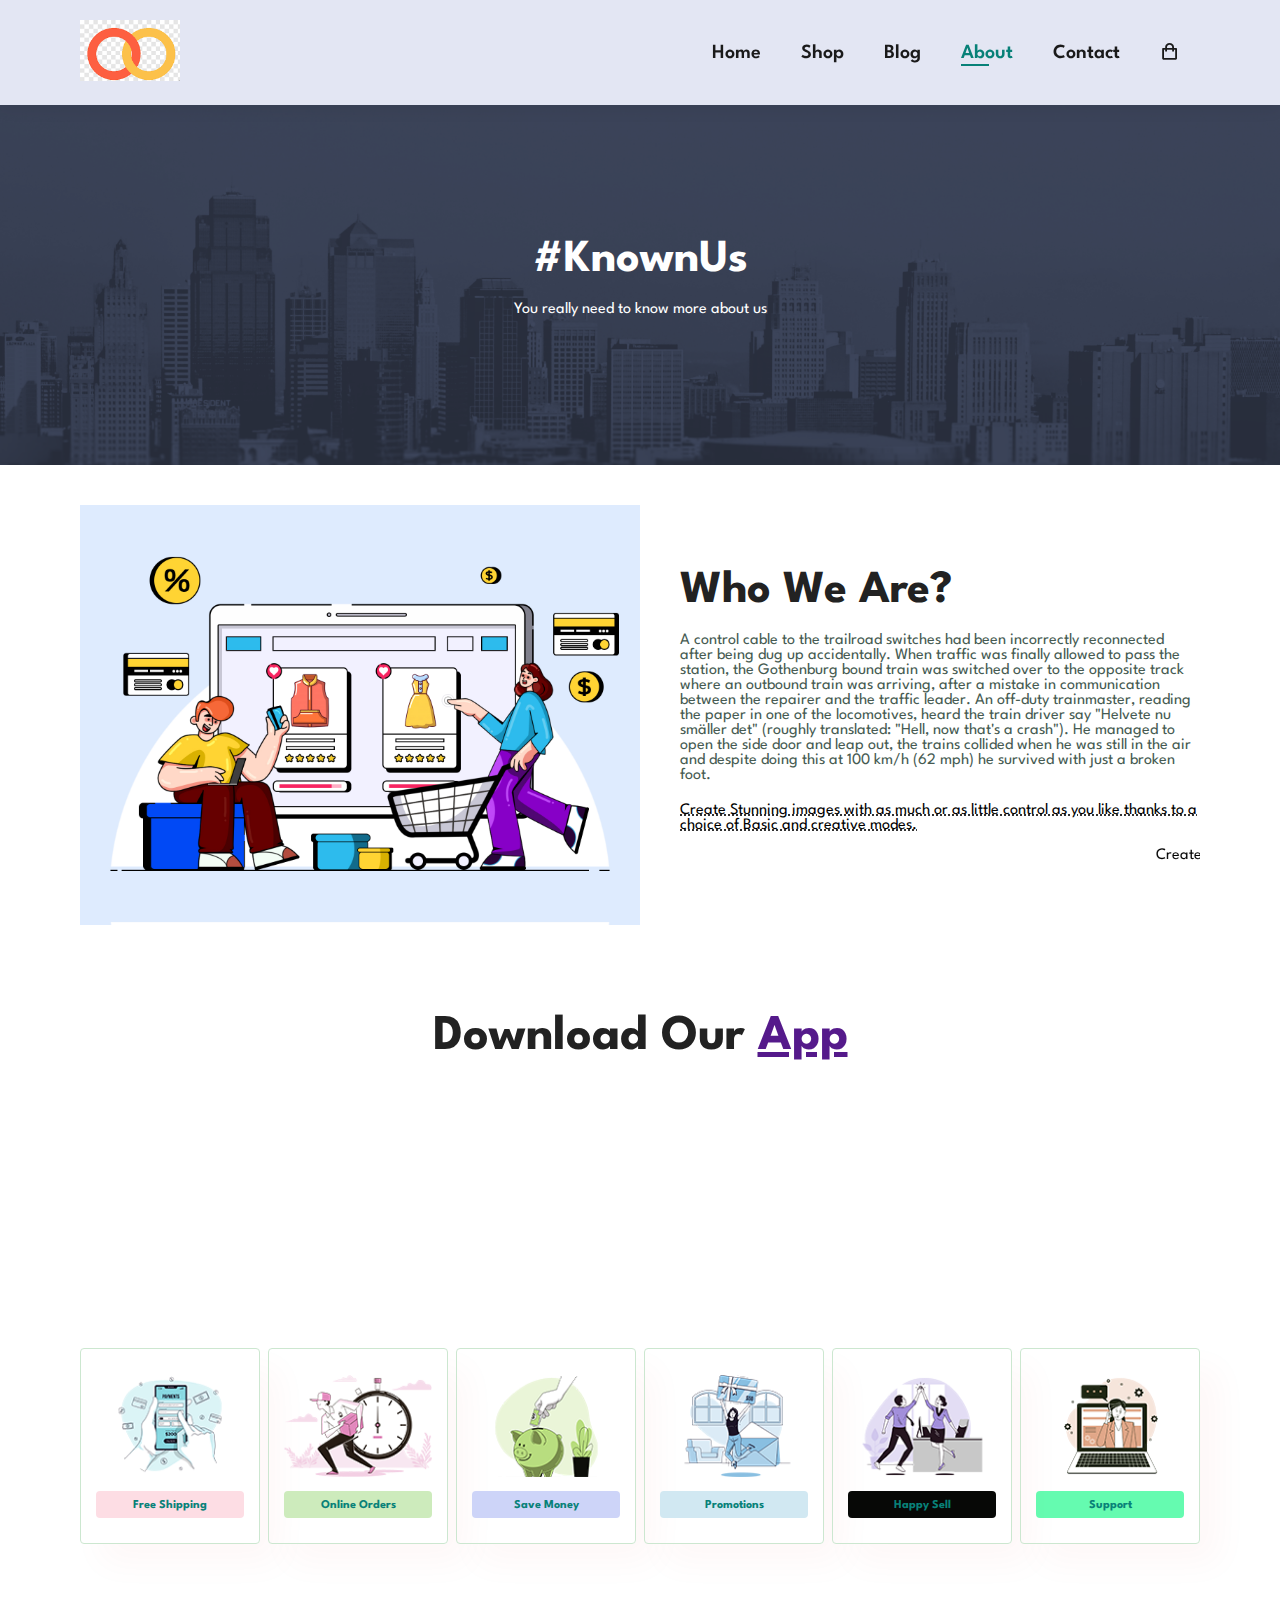
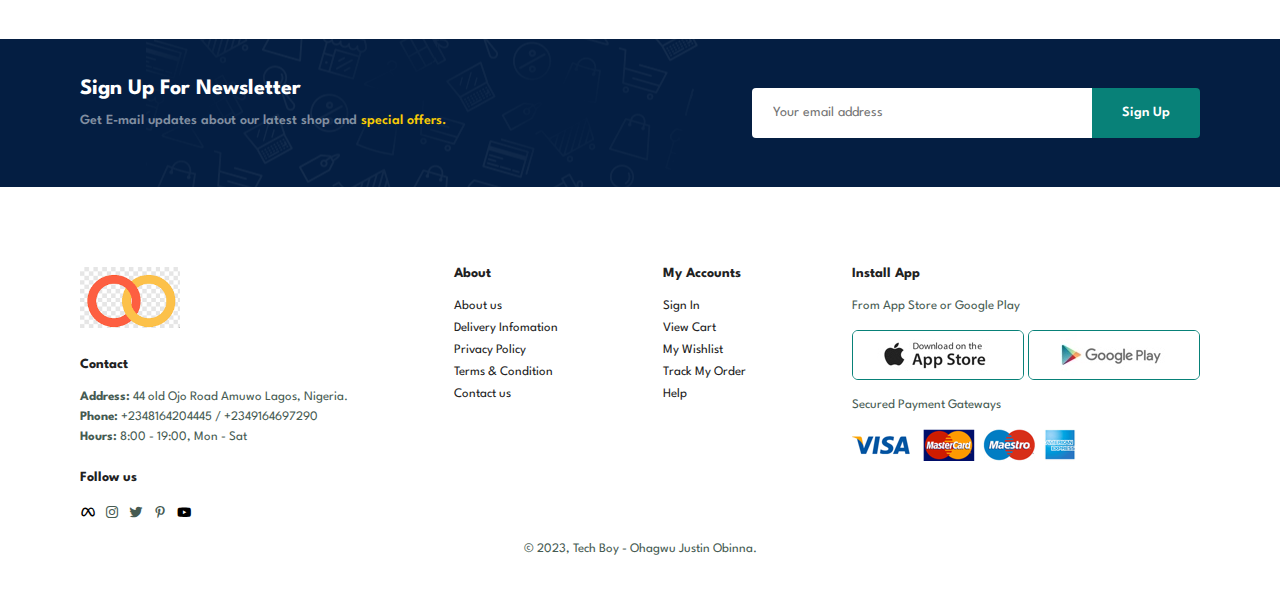
==== about.html @ 4c46d85f "E -commerce website" ====
<!DOCTYPE html>
<html lang="en">
<head>
    <meta charset="UTF-8">
    <meta name="viewport" content="width=device-width, initial-scale=1.0">
    <title>Document</title>
    <link rel="stylesheet" href="https://cdn.jsdelivr.net/npm/boxicons@latest/css/boxicons.min.css">
    <link rel="stylesheet" href="style.css">
</head>
<body>
    <section id="header">
        <a href="#"><img src="img/photo1.png"  class="logo" alt=""></a>

        <div>
            <ul id="navbar">
                <li><a href="index.html">Home</a></li>
                <li><a href="shop.html">Shop</a></li>
                <li><a href="blog.html">Blog</a></li>
                <li><a class="active" href="about.html">About</a></li>
                <li><a href="contact.html">Contact</a></li>
                <li id="lg-bag"><a href="cart.html"><i class='bx bx-shopping-bag'></i></a></li>
                <a href="#" id="close"><i class='bx bx-x bx-spin' style='color:#080000' ></i></a>
            </ul>
        </div>
        <div id="mobile">
            <a href="cart.html"><i class='bx bx-shopping-bag'></i></a>
            <i id="bar" class='bx bx-menu'></i>
        </div>
    </section>

    <section id="page-header" class="about-header">
        
        <h2>#KnownUs</h2>
        
        <p>You really need to know more about us</p>
        
    </section>

    <section id="about-head" class="section-p1">
        <img src="img/about/a6.jpg">
        <div>
            <h2>Who We Are?</h2>
            <p>A control cable to the trailroad switches had been incorrectly reconnected after being dug up accidentally. When traffic was finally allowed to pass the station, the Gothenburg bound train was switched over to the opposite track where an outbound train was arriving, after a mistake in communication between the repairer and the traffic leader. An off-duty trainmaster, reading the paper in one of the locomotives, heard the train driver say "Helvete nu smäller det" (roughly translated: "Hell, now that's a crash"). He managed to open the side door and leap out, the trains collided when he was still in the air and despite doing this at 100 km/h (62 mph) he survived with just a broken foot.</p>


            <abbr title="">Create Stunning images with as much or as little control as you like thanks to a choice of Basic and creative modes.</abbr>

            <br><br>

            <marquee bg-color="#ccc" loop="-1" scrollamount="5" width="100%">Create Stunning images with as much or as little control as you like thanks to a choice of Basic and creative modes. </marquee>
        </div>
    </section>

    <section id="about-app" class="section-p1">
        <h1>Download Our <a href="">App</a></h1>
        <div class="video">
            <video autoplay muted loop src="img/about/1.mp4"></video>
        </div>
    </section>

    <section id="feature" class="section-p1">
        <div class="fe-box">
            <img src="img/features/f1.png">
            <h6>Free Shipping</h6>
        </div>
        <div class="fe-box">
            <img src="img/features/f2.png">
            <h6>Online Orders</h6>
        </div>
        <div class="fe-box">
            <img src="img/features/f3.png">
            <h6>Save Money</h6>
        </div>
        <div class="fe-box">
            <img src="img/features/f4.png">
            <h6>Promotions</h6>
        </div>
        <div class="fe-box">
            <img src="img/features/f5.png">
            <h6>Happy Sell</h6>
        </div>
        <div class="fe-box">
            <img src="img/features/f6.png">
            <h6>Support</h6>
        </div>
    </section>

    <section id="newsletter" class="section-p1 section-m1">
        <div class="newstext">
            <h4>Sign Up For Newsletter</h4>
            <p>Get E-mail updates about our latest shop and <span>special offers.</span></p>
        </div>
        <div class="form">
            <input type="text" placeholder="Your email address">
            <button class="normal">Sign Up</button>
        </div>
    </section>
    

    <footer class="section-p1">
        <div class="col">
            <img class="logo" src="img/photo1.png">
            <h4>Contact</h4>
            <p><strong>Address:</strong> 44 old Ojo Road Amuwo Lagos, Nigeria.</p>
            <p><strong>Phone:</strong> +2348164204445 / +2349164697290</p>
            <p><strong>Hours:</strong> 8:00 - 19:00, Mon - Sat</p>
            <div class="follow">
                <h4>Follow us</h4>
                <div class="icon">
                    <i class='bx bxl-meta bx-burst' style='color:#000000' ></i>
                    <i class='bx bxl-instagram'></i>
                    <i class='bx bxl-twitter'></i>
                    <i class='bx bxl-pinterest-alt'></i>
                    <i class='bx bxl-youtube bx-spin' style='color:#010000' ></i>
                </div>
            </div>
        </div>

        <div class="col">
            <h4>About</h4>
            <a href="#">About us</a>
            <a href="#">Delivery Infomation</a>
            <a href="#">Privacy Policy</a>
            <a href="#">Terms & Condition</a>
            <a href="#">Contact us</a>

        </div>

        <div class="col">
            <h4>My Accounts</h4>
            <a href="#">Sign In</a>
            <a href="#">View Cart</a>
            <a href="#">My Wishlist</a>
            <a href="#">Track My Order</a>
            <a href="#">Help</a>
        </div>

        <div class="col install">
            <h4>Install App</h4>
            <p>From App Store or Google Play</p>
            <div class="row">
                <img src="img/pay/app.jpg">
                <img src="img/pay/play.jpg">
            </div>
            <p>Secured Payment Gateways</p>
            <img src="img/pay/pay.png">
        </div>


        <div class="copyright">
            <p>© 2023, Tech Boy - Ohagwu Justin Obinna.</p>
        </div>
    </footer>

    <script src="index.js"></script>
</body>
</html>
---- style.css ----
@import url('https://fonts.googleapis.com/css2?family=League+Spartan:wght@100;200;300;400;500;600;700;800&display=swap');
*{
    margin: 0;
    padding: 0;
    box-sizing: border-box;
    font-family: 'League Spartan', sans-serif;
}

h1 {
    font-size: 50px;
    line-height: 64px;
    color: #222;
}
h2 {
    font-size: 46px;
    line-height: 54px;
    color: #222;
}
h4 {
    font-size: 20px;
    color: #222;
}

h6 {
    font-weight: 700;
    font-size: 12px;
}

p {
    font-size: 16px;
    color: #465b52;
    margin: 15px 0 20px 0;
}

.section-p1 {
    padding: 40px 80px;
}

.section-m1 {
    margin: 40px 0;
}
button.normal{
    font-size: 14px;
    font-weight: 600;
    padding: 15px 30px;
    color: #000;
    background:#fff ;
    border-radius: 4px;
    cursor: pointer;
    border: none;
    outline: none;
    transition: 0.2s;
}
button.white{
    font-size: 13px;
    font-weight: 600;
    padding: 11px 18px;
    color: #fff;
    background-color: transparent;
    border-radius: 4px;
    cursor: pointer;
    border: 1px solid #fff;
    outline: none;
    transition: 0.2s;
}

body {
    width: 100%;
}

.logo {
    width: 100px;
}
#header{
    display: flex;
    align-items: center;
    justify-content: space-between;
    padding: 20px 80px;
    background: #e3e6f3;
    box-shadow: 0 5px 15px rgba(0, 0, 0, 0.06);
    z-index: 999;
    position: sticky;
    top: 0;
    left: 0;
}
#navbar {
    display: flex;
    align-items: center;
    justify-content: center;
}

#navbar li{
    list-style: none;
    padding: 0 20px;
    position: relative;
}
#navbar li a{
    text-decoration: none;
    font-size: 20px;
    font-weight: 600;
    color: #1a1a1a;
    transition: 0.3s ease;
}
#navbar li a:hover,
#navbar li a.active{
    color: #088178;
}

#navbar li a.active::after,
#navbar li a:hover::after{
    content: '';
    width: 30%;
    height: 2px;
    background: #088178;
    position: absolute;
    bottom: -4px;
    left: 20px;
}

#mobile {
    display: none;
    align-items: center;
}

#close{
    display: none;
}

#hero {
    background-image: url(img/photo3.webp);
    height: 100vh;
    width: 100%;
    background-size: cover;
    background-position: top 25% right 0;
    padding: 0 80px;
    display: flex;
    flex-direction: column;
    align-items: flex-start;
    justify-content: center;
}

#hero h4{
    padding-bottom: 15px;
}
#hero h1{
    color: #088178;
}
#hero p{
    color: black;
    font-size: 15px;
    font-weight: 500;
}

#hero button{
    background-image: url(img/photo4.jpg);
    background-color: transparent;
    color: #088178;
    border: 0;
    padding: 14px 80px 14px 65px;
    background-repeat: none;
    cursor: pointer;
    font-weight: 700;
    font-size: 15px;
    border-radius: 100px;
}
#feature {
    display: flex;
    align-items: center;
    justify-content: space-between;
    flex-wrap: wrap;
}

#feature .fe-box {
    width: 180px;
    text-align: center;
    padding: 25px 15px;
    box-shadow: 20px 20px 34px rgba(218, 4, 4, 0.03);
    border: 1px solid #cce7d0; 
    border-radius: 4px;
    margin: 15px 0;
}
#feature .fe-box:hover {
    box-shadow: 10px 10px 54px rgba(0, 0, 0, 0.3);
}

#feature .fe-box img {
    width: 100%;
    margin-bottom: 10px;
}
#feature .fe-box h6{
    padding: 9px 8px 6px 8px;
    line-height: 1;
    border-radius: 4px;
    color: #088178;
    background-color: #fddde4;
}

#feature .fe-box:nth-child(2) h6 {
    background-color: #cdebbc;
}
#feature .fe-box:nth-child(3) h6 {
    background-color: #cdd4f8;
}
#feature .fe-box:nth-child(4) h6 {
    background-color: #d1e8f2;
}
#feature .fe-box:nth-child(5) h6 {
    background-color: #070806;
}
#feature .fe-box:nth-child(6) h6 {
    background-color: #00f87c9a;
}


#product1 {
    text-align: center;
}

#product1 .pro-container {
    display: flex;
    justify-content: space-between;
    padding-top: 20px;
    flex-wrap: wrap;
}
#product1 .pro {
    width: 23%;
    min-width: 250px;
    padding: 10px 12px;
    border: 1px solid #cce7d0;
    border-radius: 25px;
    cursor: pointer;
    box-shadow: 20px 20px 30px rgba(0, 0, 0, 0.3);
    margin: 15px 0;
    transition: 0.2s ease;
    position: relative;
}

#product1 .pro:hover{
    box-shadow: 20px 20px 30px rgba(0, 0, 0, 0.06);
}

#product1 .pro img {
    width: 100%;
    border-radius: 20px;
}

#product1 .pro .des{
    text-align: start;
    padding: 10px 0;
}

#product1 .pro .des span {
    color: #606063;
    font-size: 12px;
}

#product1 .pro .des h5 {
    padding: 7px;
    color: #1a1a1a;
    font-size: 14px;
}

#product1 .pro .des i{
    font-size: 12px;
    color: rgb(243, 181, 25);
}
#product1 .pro .des h4{
    padding-top: 7px;
    font-size: 15px;
    font-weight: 700;
    color: #088178;
}
#product1 .pro .cart{
    width: 40px;
    height: 40px;
    line-height: 40px;
    border-radius: 50px;
    background-color: #e8f6ea;
    font-weight: 500;
    color: #088178;
    border: 1px solid #cce7d0;
    position: absolute;
    bottom: 20px;
    right: 10px;
}

#banner{
    display: flex;
    flex-direction: column;
    justify-content: center;
    align-items: center;
    text-align: center;
    background-image: url(img/banner/b2.jpg);
    width: 100%;
    height: 40vh;
    background-size: cover;
    background-position: center;

}

#banner h4{
    color: #fff;
    font-size: 16px;
}

#banner h2{
    color: #fff;
    font-size: 30px;
    padding: 10px 0;
}

#banner h2 span{
    color: #f51616;
}

#banner button:hover {
    background: #088178;
    color: #fff;
}
#sm-banner{
    display: flex;
    justify-content: space-between;
    flex-wrap: wrap;
}

#sm-banner .banner-box {
    display: flex;
    flex-direction: column;
    justify-content: center;
    align-items: flex-start;
    background-image: url(img/banner/b17.jpg);
    min-width: 580px;
    height: 50vh;
    background-size: cover;
    background-position: center;
    padding: 30px;
}
#sm-banner .banner-box2{
    background-image: url(img/banner/b10.jpg);
}

#sm-banner h4{
    color: #fff;
    font-size: 20px;
    font-weight: 300;
}

#sm-banner h2{
    color: #fff;
    font-size: 28px;
    font-weight: 800;
}
#sm-banner span{
    color: #fff;
    font-size: 14px;
    font-weight: 500;
    padding-bottom: 15px;
}

#sm-banner .banner-box:hover button{
    background: #088178;
    border: 1px solid #088178;
}

#banner3 {
    display: flex;
    justify-content: space-between;
    flex-wrap: wrap;
    padding: 0 80px;
}

#banner3 .banner-box {
    display: flex;
    flex-direction: column;
    justify-content: center;
    align-items: flex-start;
    background-image: url(img/banner/b7.jpg);
    min-width: 30%;
    height: 30vh;
    background-size: cover;
    background-position: center;
    padding: 20px;
    margin-bottom: 20px;
}
#banner3 .banner-box2{
    background-image: url(img/banner/b4.jpg);
}
#banner3 .banner-box3{
    background-image: url(img/banner/b18.jpg);
}

#banner3 h2{
    color: #fff;
    font-weight: 900;
    font-size: 22px;
}
#banner3 h3{
    color: #ec2828;
    font-weight: 800;
    font-size: 15px;
}

#newsletter {
    display: flex;
    justify-content: space-between;
    flex-wrap: wrap;
    align-items: center;
    background-image: url(img/banner/b14.png);
    background-repeat: no-repeat;
    background-position: 20% 30%;
    background-color: #041e42;
}

#newsletter h4{
    font-size: 22px;
    font-weight: 700;
    color: #fff;
}

#newsletter p{
    font-size: 14px;
    font-weight: 600;
    color: #818ea0;
}

#newsletter p span{
    color: #f7cb06;
}
#newsletter .form {
    display: flex;
    width: 40%;
}
#newsletter input{
    height: 3.125rem;
    padding: 0 1.25rem;
    font-size: 14px;
    width: 100%;border: 1px solid transparent;
    border-radius: 4px;
    outline: none;
    border-top-right-radius: 0;
    border-bottom-right-radius: 0;
}
#newsletter button{
    background-color: #088178;
    color: #fff;
    white-space: nowrap;
    border-top-left-radius: 0;
    border-bottom-left-radius: 0;
}

/*  ====Footer==========*/

footer{
    display: flex;
    flex-wrap: wrap;
    justify-content: space-between;
}

footer .col{
    display: flex;
    flex-direction: column;
    align-items: flex-start;
    margin-bottom: 20px;
}


footer .logo{
    margin-bottom: 30px;
}

footer h4{
    font-size: 14px;
    padding-bottom: 20px;
}

footer p{
    font-size: 13px;
    margin: 0 0 8px 0;
}
footer a {
    font-size: 13px;
    text-decoration: none;
    color: #222;
    margin-bottom: 10px;
}

footer .follow {
    margin-top: 20px;
}
footer .follow i{
    color: #465b52;
    padding-right: 4px;
    cursor: pointer;
}

footer .install .row img{
    border: 1px solid #088178;
    border-radius: 6px;
}
footer .install img{
    margin: 10px 0 15px 0;
}

footer .follow i:hover,
footer a hover{
    color: #088178;
}

footer .copyright {
    width: 100%;
    text-align: center;
}

/* =====Shop Page======= */
#page-header{
    background-image: url(img/banner/b1.jpg);
    width: 100%;
    height: 40vh;
    background-size: cover;
    display: flex;
    justify-content: center;
    text-align: center;
    flex-direction: column;
    padding: 14px;
}
#page-header h2,
#page-header p {
    color: #fff;
}

#pagination{
    text-align: center;
}

#pagination a {
    text-decoration: none;
    background-color: #088178;
    padding: 15px 20px;
    border-radius: 4px;
    color: #fff;
    font-weight: 600;
}
#pagination a i{
    font-size: 16px;
    font-weight: 600;
}
/* ==Single product== */

#prodetails{
    display: flex;
    margin-top: 20px;

}
#prodetails .single-pro-image{
    width: 40%;
    margin-right: 50px;
}

.small-img-group{
    display: flex;
    justify-content: space-between;
}

.small-img-col{
    flex-basis: 24%;
    cursor: pointer;
}

#prodetails .sign-pro-details{
    width: 50%;
    padding-top: 30px;
}
#prodetails .sign-pro-details h4{
    padding: 40px 0 20px 0;
}
#prodetails .sign-pro-details h2 {
    font-size: 30px;
}
#prodetails .sign-pro-details select {
    display: block;
    padding: 5px 10px;
    margin-bottom: 10px;
}

#prodetails .sign-pro-details input {
    width: 50px;
    height: 47px;
    padding-left: 10px;
    font-size: 16px;
    margin-right: 10px;
}
#prodetails .sign-pro-details input:focus{
    outline: none;
}

#prodetails .sign-pro-details .normal {
    background: #088178;
    color: #fff;
}
#prodetails .sign-pro-details span {
    line-height: 25px;
}

/* ========Blog Page =================== */

#page-header.blog-header{
    background-image: url(img/banner/b19.jpg);
}

#blog{
    padding: 150px 150px 0 150px;
}
#blog .blog-box{
    display: flex;
    align-items: center;
    width: 100%;
    position: relative;
    padding-bottom: 90px;
}
#blog .blog-img{
    width: 50%;
    margin-right: 40px;
}
#blog img{
    width: 100%;
    height: 300px;
    object-fit: cover;
}

#blog .blog-details{
    width: 50%;
}
#blog .blog-details a {
    text-decoration: none;
    font-size: 12px;
    color: #000;
    font-weight: 700;
    position: relative;
    transition: 0.3s;
}

#blog .blog-details a::after {
    content: "";
    width: 50px;
    height: 1px;
    background-color: #000;
    position: absolute;
    top: 4px;
    right: -60px;
}

#blog .blog-details a:hover{
    color: #088178;
}
#blog .blog-details a:hover::after{
    background-color: #088178;
}

#blog .blog-box h1{
    position: absolute;
    top: -40PX;
    left: 0;
    font-size: 70px;
    font-weight: 700;
    color: #c9cbce;
    z-index: -9;
}

/* ===About  Page*/
#page-header.about-header{
    background-image: url(img/about/banner.png);
}
#about-head {
    display: flex;
    align-items: center;
}
#about-head img{
    width: 50%;
    height: auto;
}

#about-head div{
    padding-left: 40px;
}

#about-app {
    text-align: center;
}
#about-app .video {
    width: 70%;
    height: 100%;
    margin: 30px auto 0 auto;
}
#about-app .video video{
    width: 100%;
    height: 100%;
    border-radius: 20px;
}

/* ===Contact Page===== */
#contact-details{
    display: flex;
    align-items: center;
    justify-content: space-between;
}
#contact-details .details{
    width: 40%;
}
#contact-details .details span,
#form-details form span{
    font-size: 12px;
}
#contact-details .details h2,
#form-details form h2{ 
    font-size: 26px;
    line-height: 35px;
    padding: 20px 0;
}
#contact-details .details h3{
    font-size: 16px;
    padding-bottom: 15px;
}
#contact-details .details li{
    list-style: none;
    display: flex;
    padding: 10px 0;
}
#contact-details .details li i{
    font-size: 14px;
    padding-right: 22px;
}
#contact-details .details li p {
    margin: 0;
    font-size: 14px;
}

#contact-details .map {
    width: 55%;
    height: 400px;
}
#contact-details .map iframe{
    width: 100%;
    height: 100%;
}
#form-details{
    display: flex;
    justify-content: space-between;
    margin: 30px;
    padding: 80px;
    border: 1px solid #e1e1e1;

}
#form-details form{
    width: 65%;
    display: flex;
    flex-direction: column;
    align-items: flex-start;
}

#form-details form input,
#form-details form textarea{
    width: 100%;
    padding: 12px 15px;
    outline: none;
    margin-bottom: 20px;
    border: 1px solid #e1e1e1;
}

#form-details form button {
    background-color: #088178;
    color: #fff;
}
#form-details .people div {
    padding-bottom: 25px;
    display: flex;
    align-items: flex-start;
}
#form-details .people div img{
    width: 65px;
    height: 65px;
    object-fit: cover;
    margin-right: 15px;
}

#form-details .people div p{
    margin: 0;
    font-size: 13px;
    line-height: 25px;
}
#form-details .people div p span {
    display: block;
    font-size: 16px;
    font-weight: 700;
    color: #000;
}
/* =======Cart Page=== */
#cart {
    overflow-x: auto;
}
#cart table{
    width: 100%;
    border-collapse: collapse;
    table-layout: fixed;
    white-space: nowrap;
}

#cart table img{
    width: 70px;
}
#cart table td:nth-child(1){
    width: 100px;
    text-align: center;
}
#cart table td:nth-child(2){
    width: 150px;
    text-align: center;
}
#cart table td:nth-child(3){
    width: 250px;
    text-align: center;
}
#cart table td:nth-child(4),
#cart table td:nth-child(5),
#cart table td:nth-child(6){
    width: 150px;
    text-align: center;
}

#cart table td:nth-child(5) input{
    width: 70px;
    padding: 10px 5px 10px 15px;
}

#cart table thead{
    border: 1px solid #e2e9e1;
    border-left: none;
    border-right: none;
}
#cart table thead td {
    font-weight: 700;
    text-transform: uppercase;
    font-size: 13px;
    padding: 18px 0;
}
#cart table tbody tr td {
    padding-top: 15px;
}
#cart table tbody td {
    font-size: 13px;
}

#cart-add{
    display: flex;
    flex-wrap: wrap;
    justify-content: space-between;
}

#coupon {
    width: 50%;
    padding-bottom: 30px;
}

#coupon h3,
#subtotal h3{
    padding-bottom: 15px;
}
#coupon input{
    padding: 10px 20px;
    outline: none;
    width: 60%;
    margin-right: 10px;
    border: 1px solid ;
}
#coupon button,
#subtotal button {
    background-color: #088178;
    color: #fff;
    border-radius: 10px;
    padding: 12px 20px;
}

#subtotal {
    width: 50%;
    margin-bottom: 30px;
    border: 1px solid #e2e9e1;
    padding: 30px;
}
#subtotal table {
    border-collapse: collapse;
    width: 100%;
    margin-bottom: 20px;
}
#subtotal table td{
    width: 50%;
    border: 1px solid #e2e9e1;
    padding: 10px;
    font-size: 13px;
}


/* =====Media Query====== */

@media (max-width:799px) {
    .section-p1 {
        padding: 40px 40px;
    }
    #navbar {
        display: flex;
        flex-direction: column;
        align-items: flex-start;
        justify-content: flex-start;
        position: fixed;
        top: 0;
        right: -300px;
        height: 100vh;
        width: 300px;
        background-color: #e3e6f3;
        box-shadow: 0 40px 60px rgba(0, 0, 0, 0.1);
        padding: 80px 0 0 10px;
        transition: 0.3s;
    }

    #navbar.active { 
        right: 0px;
    }
    #navbar li {
        margin-bottom: 25px;
    }

    #mobile {
        display: flex;
        align-items: center;
    }
    #mobile i{
        color: #1a1a1a;
        font-size: 24px;
        padding-left: 20px;
    }

    #close {
        display: initial;
        position: absolute;
        top: 30px;
        left: 30px;
        color: #222;
        font-size: 24px;
    }

    #lg-bag{
        display: none;
    }

    #hero {
        height: 70vh;
        padding: 0 80px;
        background-position: top 30% right 30%;
        
    }

    #feature {
        justify-content: center;
    }
    #feature .fe-box {
        margin: 15px 15px;
    }

    #product1 .pro-container {
        justify-content: center;
    }

    #product1 .pro {
        margin: 15px;
        
    }

    #banner {
        height: 20vh;
    }

    #sm-banner .banner-box {
        min-width: 100%;
        height: 3%;
    }
    #banner3 {
        padding: 0 40px;
    }

    #banner3 .banner-box {
        width: 28%;
    }

    #newslatter .form {
        width: 70%;
    }

    /* Contact-Page */
    #form-details {
        padding: 40px;
    }
    #form-details form {
        width: 40%;
    }
}

@media (max-width: 477px) {

    .section-p1{
        padding: 20px;
    }
    #header {
        padding: 10px 30px;
    }

    h2 {
        font-size: 32px;
    }

    h1 {
        font-size: 40px;
    }
    

    #hero {
        padding: 0 20px;
        background-position: 55%;
    }
    #feature {
        justify-content: space-between;
    }

    #feature .fe-box {

        width: 155px;
        margin: 0 0 15px 0;
    }

    #product1 .pro {
        width: 100%;
    }

    #banner {
        height: 40vh;
    }

    #sm-banner .banner-box {
        
        height: 40vh;
    }

    #sm-banner .banner-box2 {
        margin-top: 20px;
    }

    #banner3 {
        padding: 0 20px;
    }
    #banner3 .banner-box {
        width: 100%;
    }

    #newsletter .form {
        width: 100%;
    }

    #newsletter {
        padding: 40px 20px;
    }

    footer .copyright {
        text-align: start;
    }



    /* ===Single Products */

    #prodetails {
        display: flex;
        flex-direction: column;
    }

    #prodetails .single-pro-image{
        width: 100%;
        margin-right: 0px;
    }

    #prodetails .sign-pro-details{
        width: 100%;
        
    }

    /* Blog Page */
    #blog {
        padding: 100px 20px 0 20px;
    }

    #blog .blog-box {
        display: flex;
        flex-direction: column;
        align-items: flex-start;
    }

    #blog .blog-img {
        width: 100%;
        margin-right: 0px;
        margin-bottom: 30px;
    }

    #blog .blog-details {
        width: 100%;
    }

    /* ABOUT PAGE */
    #about-head {
        flex-direction: column;
    }

    #about-head img {
        width: 100%;
        margin-bottom: 20px;
    }
    #about-head div {
        padding-left: 0px;
    }
    #about-app .video {
        width: 100%;
    }

    /* Contact-Page */
    #contact-details {
        flex-direction: column;
        
    }
    #contact-details .details {
        width: 100%;
        margin-bottom: 30px;
    }
    #contact-details .map {
        width: 100%;
    }
    #form-details {
        
        margin: 10px;
        padding: 30px 10px;
        flex-wrap: wrap;
    }
    #form-details form {
        width: 100%;
        margin-bottom: 30px;
    }

    /* ========CART==== */

    #cart-add {
        flex-direction: column;
    }
    #coupon {
        width: 100%;
    }
    #subtotal {
        width: 100%;
        padding: 20px;
    }


    


    
}
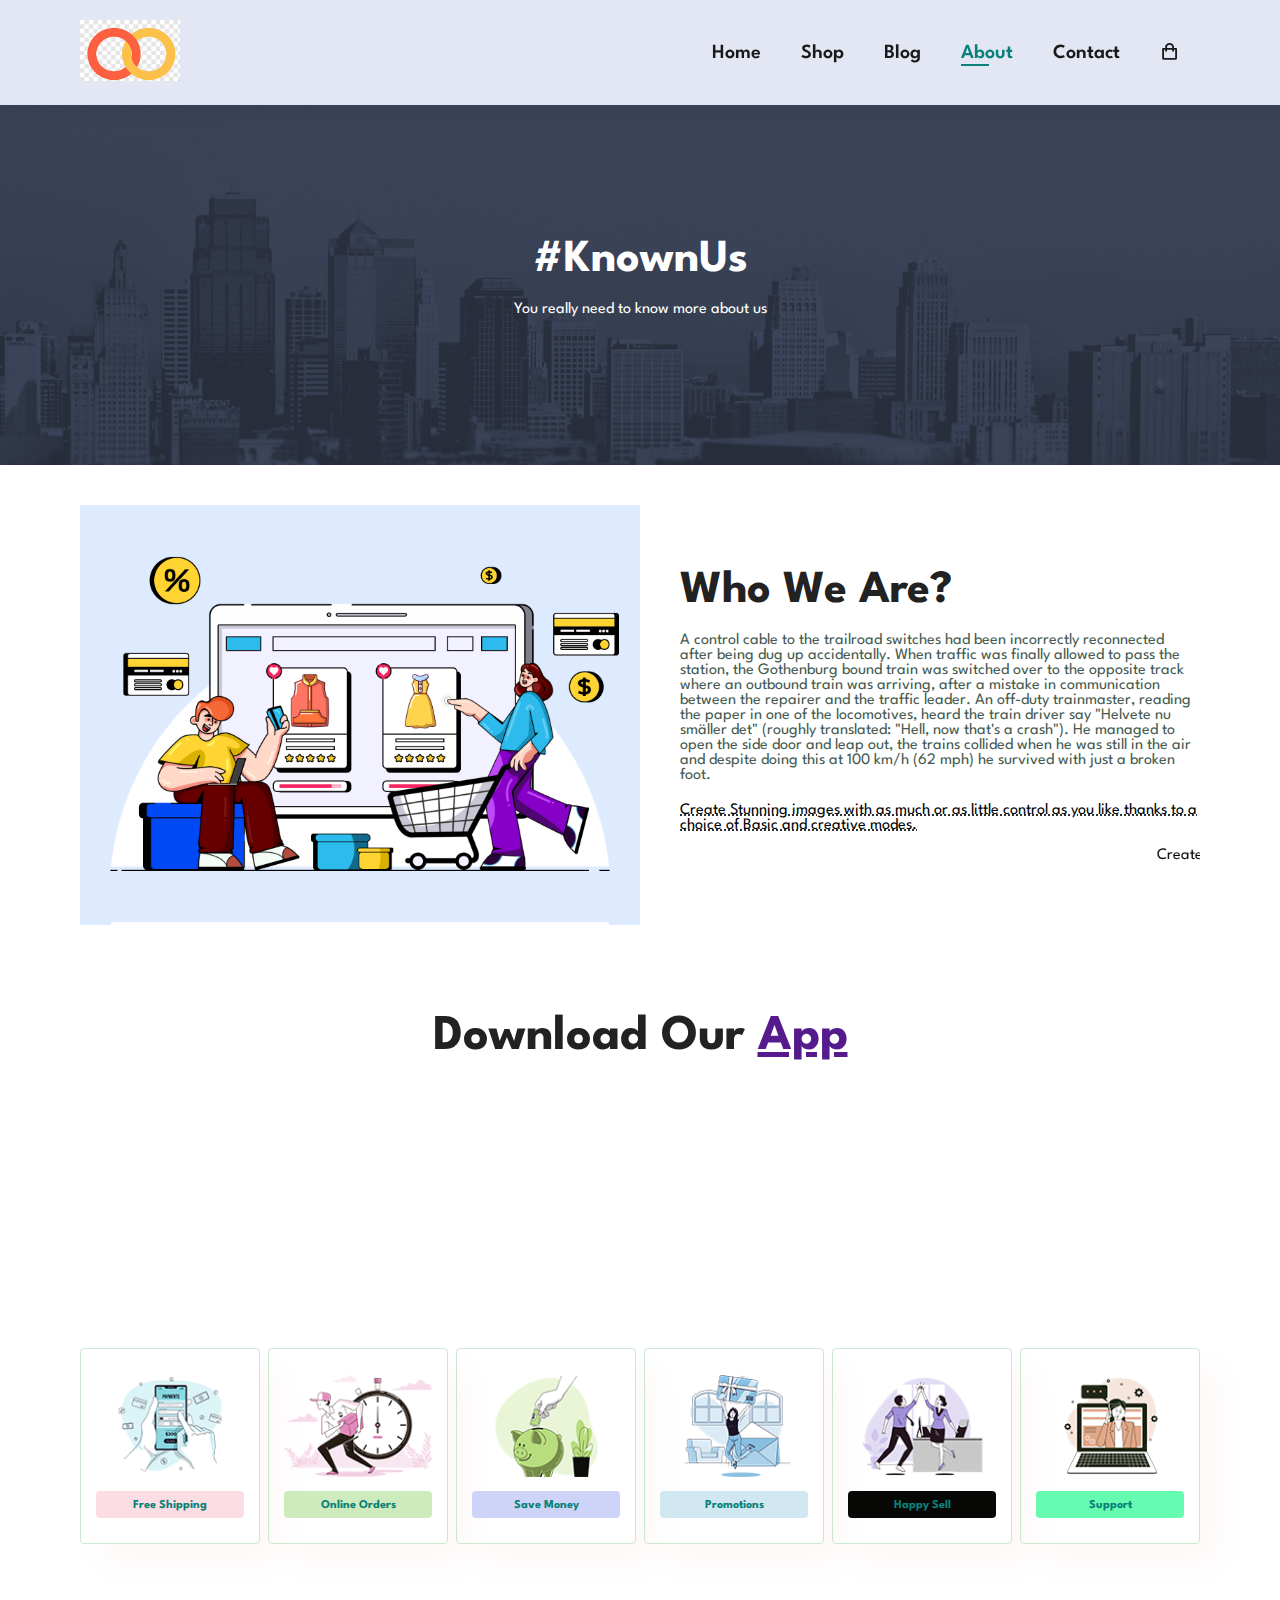
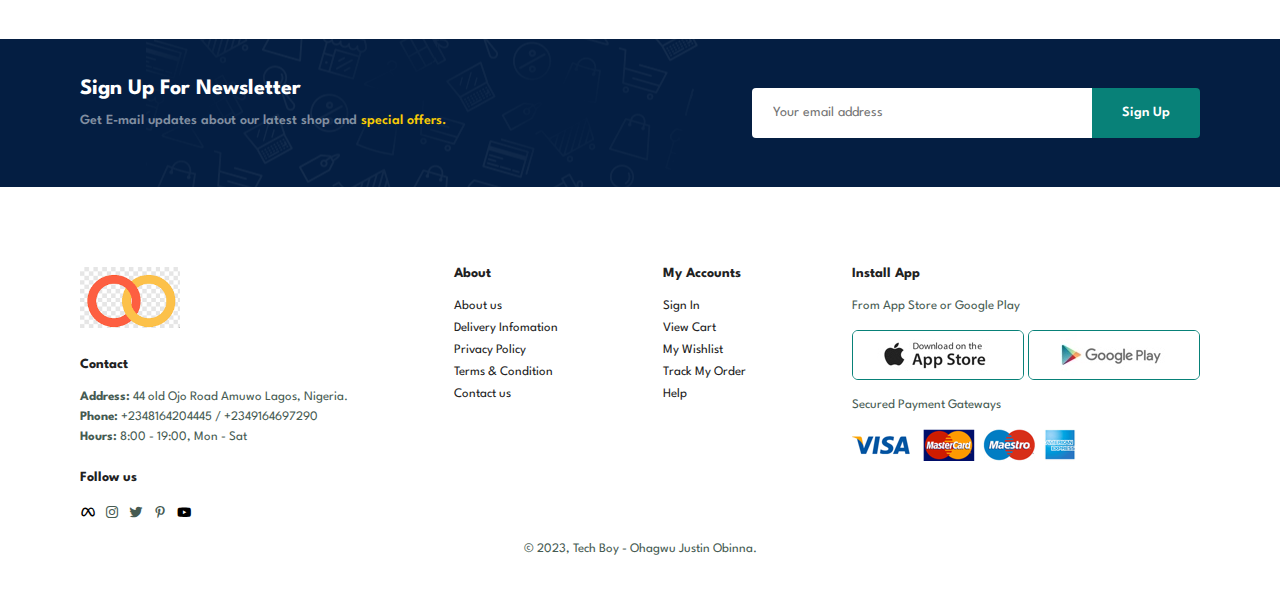
==== commit 12d00e4e: "Update about.html" ====
--- a/about.html
+++ b/about.html
@@ -3,7 +3,7 @@
 <head>
     <meta charset="UTF-8">
     <meta name="viewport" content="width=device-width, initial-scale=1.0">
-    <title>Document</title>
+    <title>Shopping</title>
     <link rel="stylesheet" href="https://cdn.jsdelivr.net/npm/boxicons@latest/css/boxicons.min.css">
     <link rel="stylesheet" href="style.css">
 </head>
@@ -154,4 +154,4 @@
 
     <script src="index.js"></script>
 </body>
-</html>+</html>
